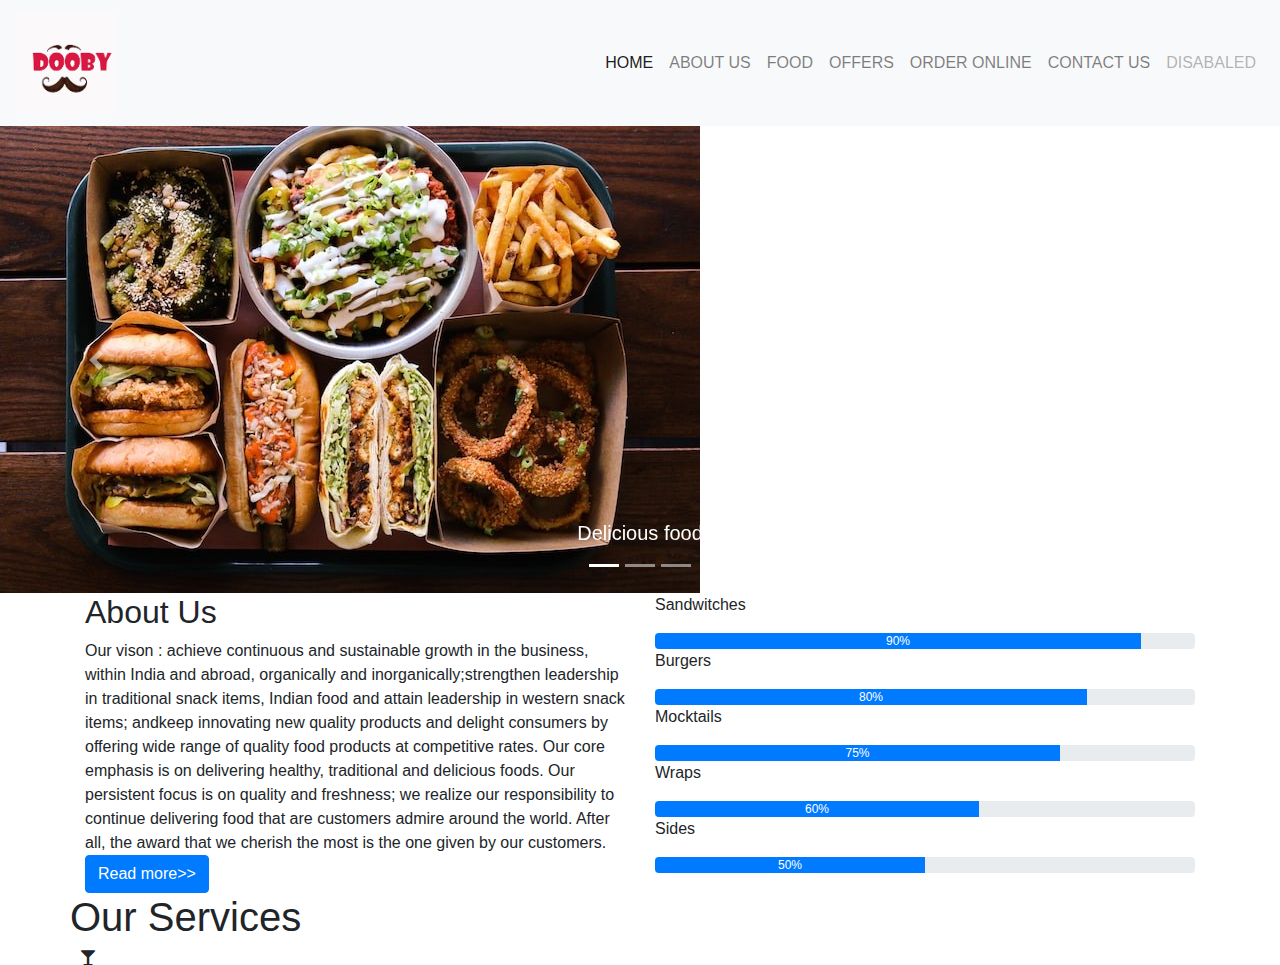
==== index.html @ 9d762636 "change of file name" ====
<html>
<head> 
<title>Restaurent Website</title>
<link rel="stylesheet" href="style1.css">
<link rel="stylesheet" href="https://stackpath.bootstrapcdn.com/bootstrap/4.4.1/css/bootstrap.min.css">
<link rel="stylesheet" href="https://stackpath.bootstrapcdn.com/font-awesome/4.7.0/css/font-awesome.min.css">
 <script src="https://code.jquery.com/jquery-3.4.1.slim.min.js"></script>
 <script src="https://cdn.jsdelivr.net/npm/popper.js@1.16.0/dist/umd/popper.min.js"></script>
 <script src="https://stackpath.bootstrapcdn.com/bootstrap/4.4.1/js/bootstrap.min.js" ></script> 


</head>
<body>
	<!--navigation bar----->
	<section id="nav-bar">
<nav class="navbar navbar-expand-lg navbar-light bg-light">
  <a class="navbar-brand" href="#"><img src="images/company2.png" height="100px" padding-left="70px"></a>
  <button class="navbar-toggler" type="button" data-toggle="collapse" data-target="#navbarNav" aria-controls="navbarNav" aria-expanded="false" aria-label="Toggle navigation">
    <span class="navbar-toggler-icon"></span>
  </button>
  <div class="collapse navbar-collapse" id="navbarNav">
    <ul class="navbar-nav ml-auto">
      <li class="nav-item active">
        <a class="nav-link" href="#"> HOME <span class="sr-only">(current)</span></a>
      </li>
      <li class="nav-item">
        <a class="nav-link" href="#">ABOUT US</a>
      </li>
      <li class="nav-item">
        <a class="nav-link" href="#">FOOD </a>
      </li>
      <li class="nav-item">
        <a class="nav-link" href="#">OFFERS</a>
      </li>
      <li class="nav-item">
        <a class="nav-link" href="#">ORDER ONLINE</a>
      </li>
      <li class="nav-item">
        <a class="nav-link" href="#">CONTACT US</a>
      </li>
      <li class="nav-item">
        <a class="nav-link disabled" href="#" tabindex="-1" aria-disabled="true">DISABALED</a>
      </li>
    </ul>
  </div>
</nav>
</section>
<!---------------slider ----->


<div id="slider">
<div id="headerSlider" class="carousel slide" data-ride="carousel">
  <ol class="carousel-indicators">
    <li data-target="#headerSlider" data-slide-to="0" class="active"></li>
    <li data-target="#headerSlider" data-slide-to="1"></li>
    <li data-target="#headerSlider" data-slide-to="2"></li>
  </ol>
  <div class="carousel-inner">
    <div class="carousel-item active">
      <img  class="d-block images-fluid" src="images/banner1.jpg" >
      <div class="carousel-caption">
      	<h5>Delicious food</h5>
    </div>
</div>
    <div class="carousel-item">
      <img class="d-block images-fluid" src="images/banner2.jpg" width="100%">
      <div class="carousel-caption">
      	<h5>Best Sandwiches</h5>
    </div>
    </div>
    <div class="carousel-item">
      <img  class="d-block images-fluid" src="images/banner3.jpg" width="100%">
      <div class="carousel-caption">
      	<h5>All types Of Mocktails</h5>
    </div>
    </div>
  </div>
  <a class="carousel-control-prev" href="#headerSlider" role="button" data-slide="prev">
    <span class="carousel-control-prev-icon" aria-hidden="true"></span>
    <span class="sr-only">Previous</span>
  </a>
  <a class="carousel-control-next" href="#headerSlider" role="button" data-slide="next">
    <span class="carousel-control-next-icon" aria-hidden="true"></span>
    <span class="sr-only">Next</span>
  </a>
</div>
</div>

<!--------About-->
<section id="about"></section>
<div class="container">
	<div class="row">
		<div class="col-md-6">
		<h2>About Us</h2>
        <div class="about-content">
        	Our vison :
        	achieve continuous and sustainable growth in the business, within India and abroad, organically and inorganically;strengthen leadership in traditional snack items, Indian food and attain leadership in western snack items; andkeep innovating new quality products and delight consumers by offering wide range of quality food products at competitive rates.
        	Our core emphasis is on delivering healthy, traditional and delicious foods. Our persistent focus is on quality and freshness; we realize our responsibility to continue delivering food that are customers admire around the world. After all, the award that we cherish the most is the one given by our customers.
        </div>
        <button type="button" class="btn btn-primary"> Read more>>
        	</button>
        </div>
        <div class="col-md-6 skills-bar">
        	<p>Sandwitches</p>
        	<div class="progress">
        	<div class="progress-bar" style="width: 90%;">90%</div>
</div>
        	<p>Burgers</p>
        	<div class="progress">
        	<div class="progress-bar" style="width: 80%;">80%</div>
</div>
        	<p>Mocktails</p>
        	<div class="progress">
        	<div class="progress-bar" style="width: 75%;">75%</div>
</div>
        	<p>Wraps</p>
        	<div class="progress">
        	<div class="progress-bar" style="width: 60%;">60%</div>
</div>
        	<p>Sides</p>
        	<div class="progress">
        	<div class="progress-bar" style="width: 50%;">50%</div>
</div>
</div>
<section id="services">
	<div class="conatiner">
	<h1>Our Services</h1>
	<div class="row services">
		<div class="col-md-3 text-center">
		<div class="icon">
			<i class="fa fa-glass" aria-hidden="true"></i>
</div>



</body>
</html>
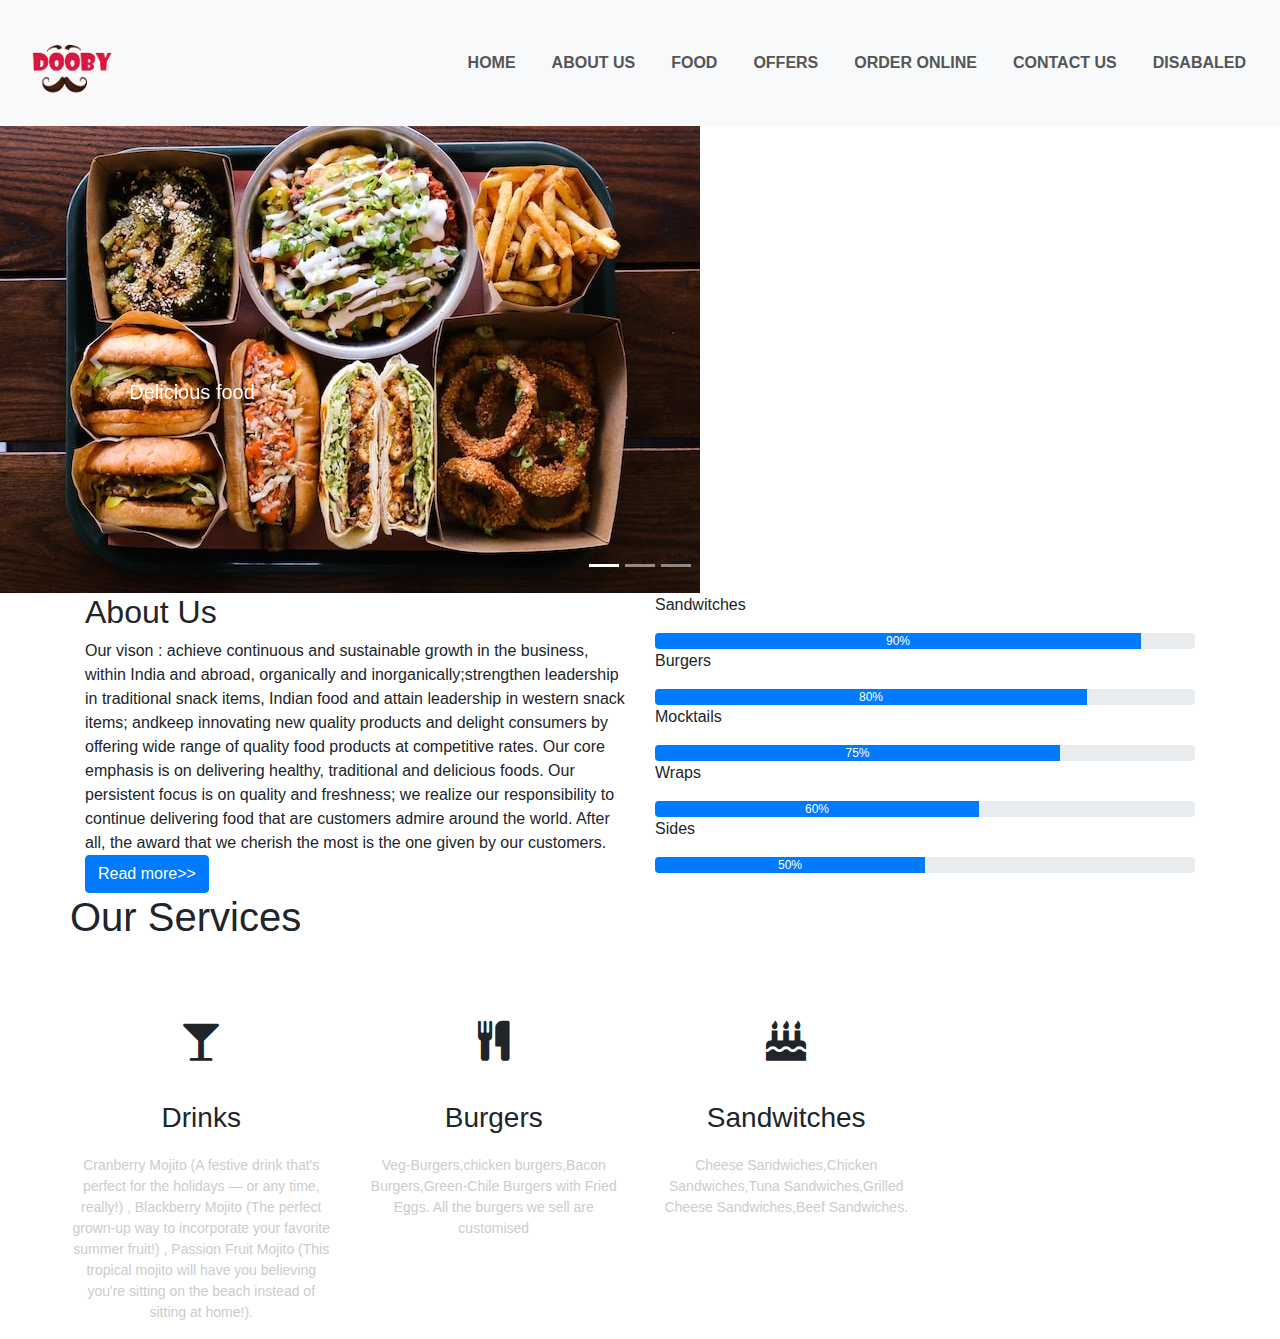
==== commit b6f915ac: "change of css name" ====
--- a/index.html
+++ b/index.html
@@ -1,7 +1,7 @@
 <html>
 <head> 
 <title>Restaurent Website</title>
-<link rel="stylesheet" href="style1.css">
+<link rel="stylesheet" href="style.css">
 <link rel="stylesheet" href="https://stackpath.bootstrapcdn.com/bootstrap/4.4.1/css/bootstrap.min.css">
 <link rel="stylesheet" href="https://stackpath.bootstrapcdn.com/font-awesome/4.7.0/css/font-awesome.min.css">
  <script src="https://code.jquery.com/jquery-3.4.1.slim.min.js"></script>
@@ -122,6 +122,7 @@
         	<div class="progress-bar" style="width: 50%;">50%</div>
 </div>
 </div>
+
 <section id="services">
 	<div class="conatiner">
 	<h1>Our Services</h1>
@@ -129,9 +130,25 @@
 		<div class="col-md-3 text-center">
 		<div class="icon">
 			<i class="fa fa-glass" aria-hidden="true"></i>
+    </div>
+    <h3>Drinks</h3>
+    <p>Cranberry Mojito (A festive drink that's perfect for the holidays — or any time, really!) , Blackberry Mojito (The perfect grown-up way to incorporate your favorite summer fruit!) , Passion Fruit Mojito (This tropical mojito will have you believing you're sitting on the beach instead of sitting at home!).</p>
+
 </div>
+<div class="col-md-3 text-center">
+    <div class="icon">
+      <i class="fa fa-cutlery" aria-hidden="true"></i>
+    </div>
+    <h3>Burgers</h3>
+    <p>Veg-Burgers,chicken burgers,Bacon Burgers,Green-Chile Burgers with Fried Eggs. All the burgers we sell are customised</p>
 
-
-
+</div>
+<div class="col-md-3 text-center">
+    <div class="icon">
+      <i class="fa fa-birthday-cake" aria-hidden="true"></i>
+    </div>
+    <h3>Sandwitches</h3>
+    <p>Cheese Sandwiches,Chicken Sandwiches,Tuna Sandwiches,Grilled Cheese Sandwiches,Beef Sandwiches.</p>
+</div>
 </body>
 </html>--- a/style.css
+++ b/style.css
@@ -0,0 +1,66 @@
+/*---------Navigation----*/
+#nav-bar
+{
+  position: sticky;
+  top: 0;
+  z-index :10;
+}
+.navbar-nav li
+{
+	padding:0 10px;
+
+}
+.navbar-nav li a
+{
+	float: right;
+	text-align: left;
+
+}
+#nav-bar ul li a:hover{
+	color: #007bff!important;
+}
+.navbar
+ {
+ 	background: #fff;
+ }
+ .navbar-toggler
+ {
+ 	border: none!important;
+ }
+ .nav-link
+ {
+ color: #555!important;
+ font-weight: 600;
+ font-size: 16px;
+}
+
+
+/*-----Slider--*/
+#slider
+{
+	width: 100%;
+}
+.carousel-caption
+{
+	top: 50% ;
+	transform: translate(-50%);
+	bottom: initial !important;
+}
+.services
+{
+	margin-top:40px;
+}
+.icon
+{
+	font-size:40px;
+	margin:20px auto;
+	padding:20px;
+	border:1 px solid #fff;
+	border radius:50%;
+}
+#services p
+{
+	font-size:14px;
+	margin-top:20px;
+	color:#ccc;
+}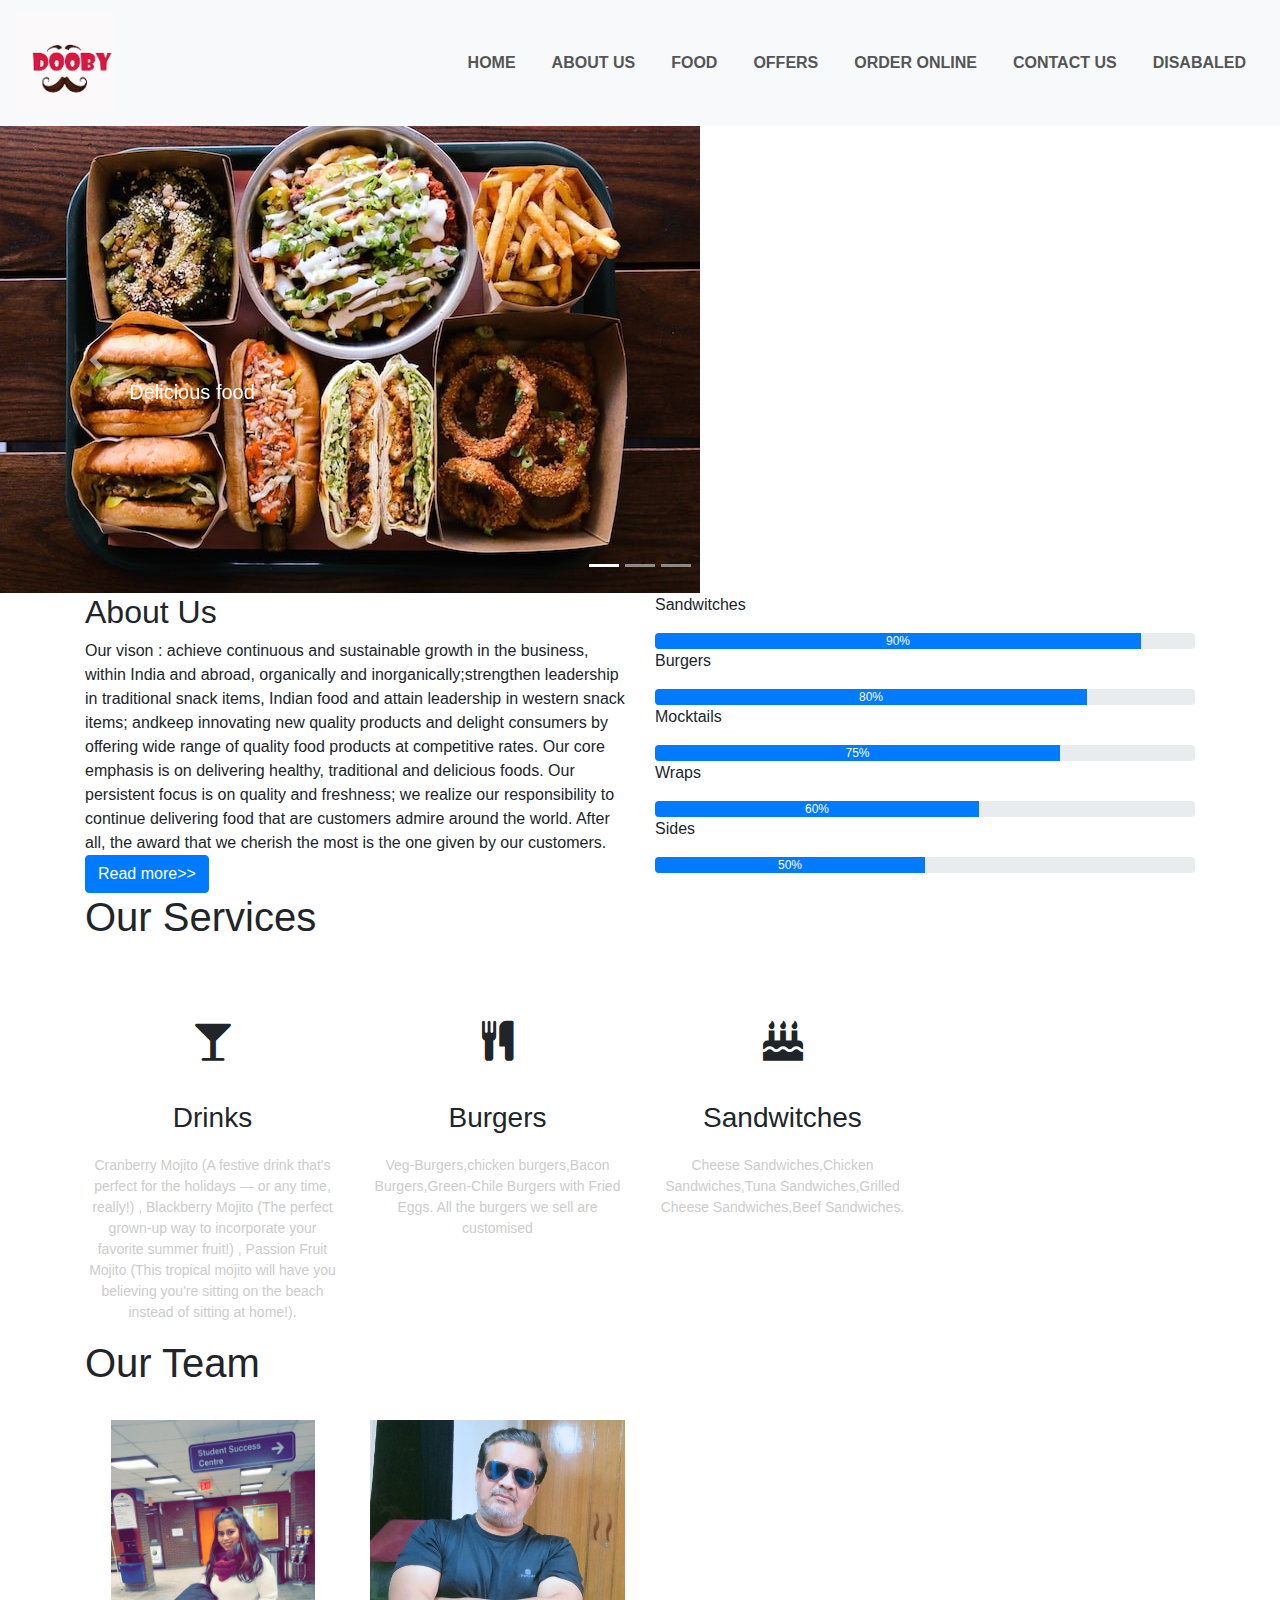
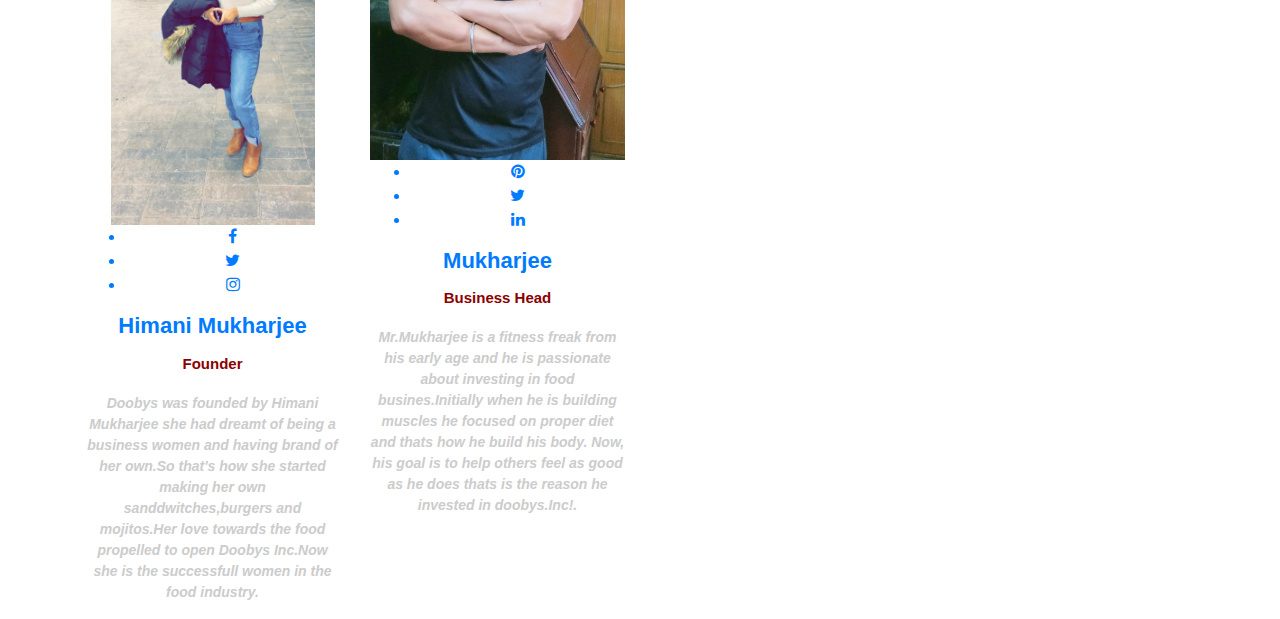
==== commit c3cf960a: "check" ====
--- a/index.html
+++ b/index.html
@@ -124,7 +124,7 @@
 </div>
 
 <section id="services">
-	<div class="conatiner">
+	<div class="container">
 	<h1>Our Services</h1>
 	<div class="row services">
 		<div class="col-md-3 text-center">
@@ -149,6 +149,55 @@
     </div>
     <h3>Sandwitches</h3>
     <p>Cheese Sandwiches,Chicken Sandwiches,Tuna Sandwiches,Grilled Cheese Sandwiches,Beef Sandwiches.</p>
+
+</div>
+</div>
+</div>
+</section>
+<!------------------------Team Members------->
+<section id="team">
+  <div class="container">
+    <h1>Our Team</h1>
+<div class="row">
+  <div class="col-md-3 profile-pic text-center">
+  <div class="images-box">
+    <img src="images/team.jpg" class="img-responsive" width="80%">
+    <ul>
+      <a href="https://www.facebook.com/himani.mukherjee.7"><li><i class="fa fa-facebook"></i></li></a>
+      <a href="#"><li><i class="fa fa-twitter"></i></li></a>
+      <a href="https://www.instagram.com/himanimukherj/"><li><i class="fa fa-instagram"></i></li></a>
+
+</ul>
+</div>
+<h2>Himani Mukharjee</h2>
+<h3> Founder </h3>
+<div class="para">
+<p>Doobys was founded by Himani Mukharjee she had dreamt of being a business women and having brand of her own.So that's how she started making her own sanddwitches,burgers and mojitos.Her love towards the food propelled to open Doobys Inc.Now she is the successfull women in the food industry.</p>
+</div>
+</div>
+<div class="col-md-3 profile-pic text-center">
+  <div class="images-box">
+    <img src="images/hdad.jpg" class="img-responsive" width="100%">
+    <ul>
+      <a href="#"><li><i class="fa fa-pinterest"></i></li></a>
+      <a href="#"><li><i class="fa fa-twitter"></i></li></a>
+      <a href="#"><li><i class="fa fa-linkedin"></i></li></a>
+
+</ul>
+<h2>Mukharjee </h2>
+<h3> Business Head</h3>
+<div class ="para">
+  <p>Mr.Mukharjee is a fitness freak from his early age and he is passionate about investing in food busines.Initially when he is building muscles he focused on proper diet and thats how he build his body. Now, his goal is to help others feel as good as he does thats is the reason he invested in doobys.Inc!.</p>
+</div>
+
+
+
+
+</div>
+</div>
+</section>
+</div>
+</div>
 </div>
 </body>
 </html>--- a/style.css
+++ b/style.css
@@ -63,4 +63,58 @@
 	font-size:14px;
 	margin-top:20px;
 	color:#ccc;
-}+}
+.services .col-md-3:hover
+{
+	background: #007bff;
+	cursor:pointer;
+	transition:0.7s;
+
+}
+.profile-pic
+{
+	margin-top:25px;
+
+}
+.profile-pic .img-box
+{
+opacity: 1;
+display: block;
+position: relative;
+}
+.profile-pic .img-box img:hover
+{
+	filter:grayscale(0);
+	cursor:pointer;
+
+}
+.profile-pic h2
+{
+	font-size:22px;
+	font-weight: bold;
+	margin-top: 15px;
+	color: #007bff !important;
+
+}
+.profile-pic h3
+{
+	font-size:15px;
+	font-weight: bold;
+	margin-top: 15px;
+	color:8B0000;
+}
+.para p
+{
+	font-size:15 px;
+	font-style: oblique;
+	font-weight:bold;
+    cursor:pointer;
+}
+#team p
+{
+	font-size:14px;
+	margin-top:20px;
+	color:#ccc;
+}
+
+
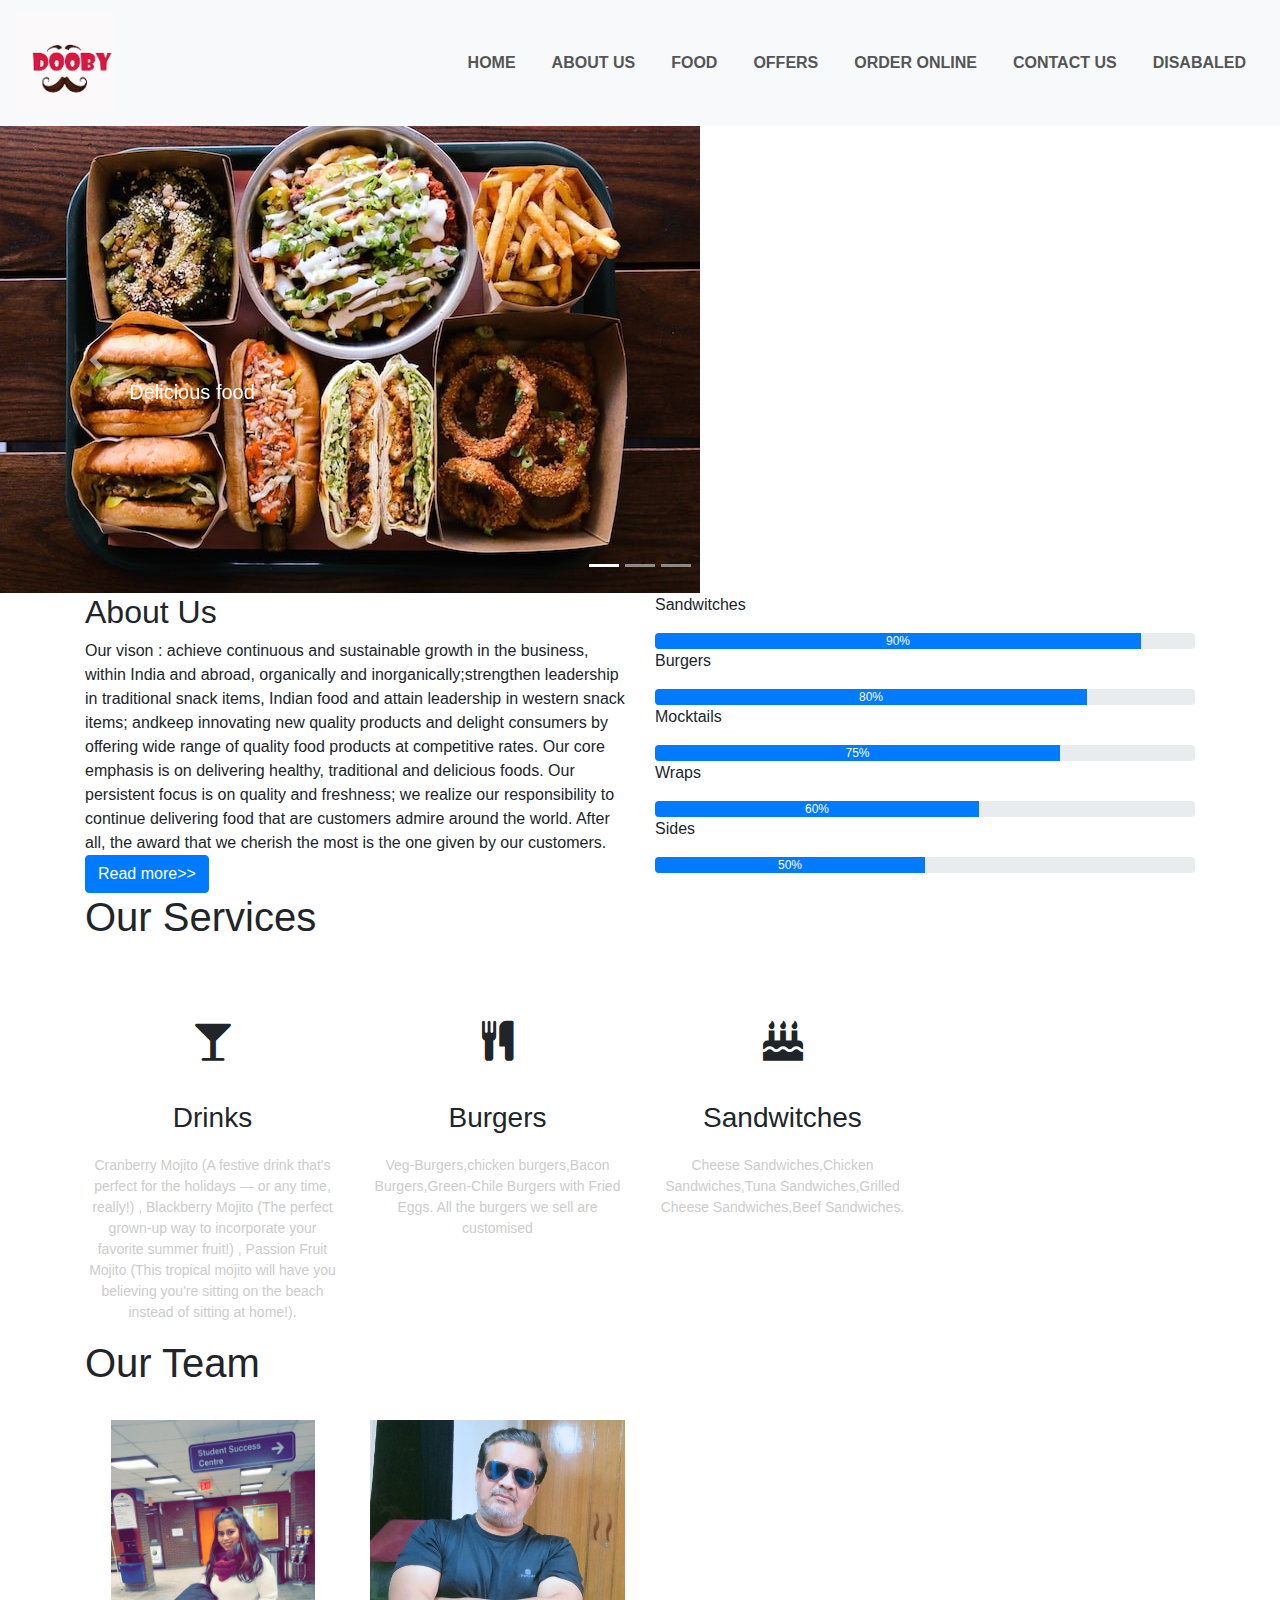
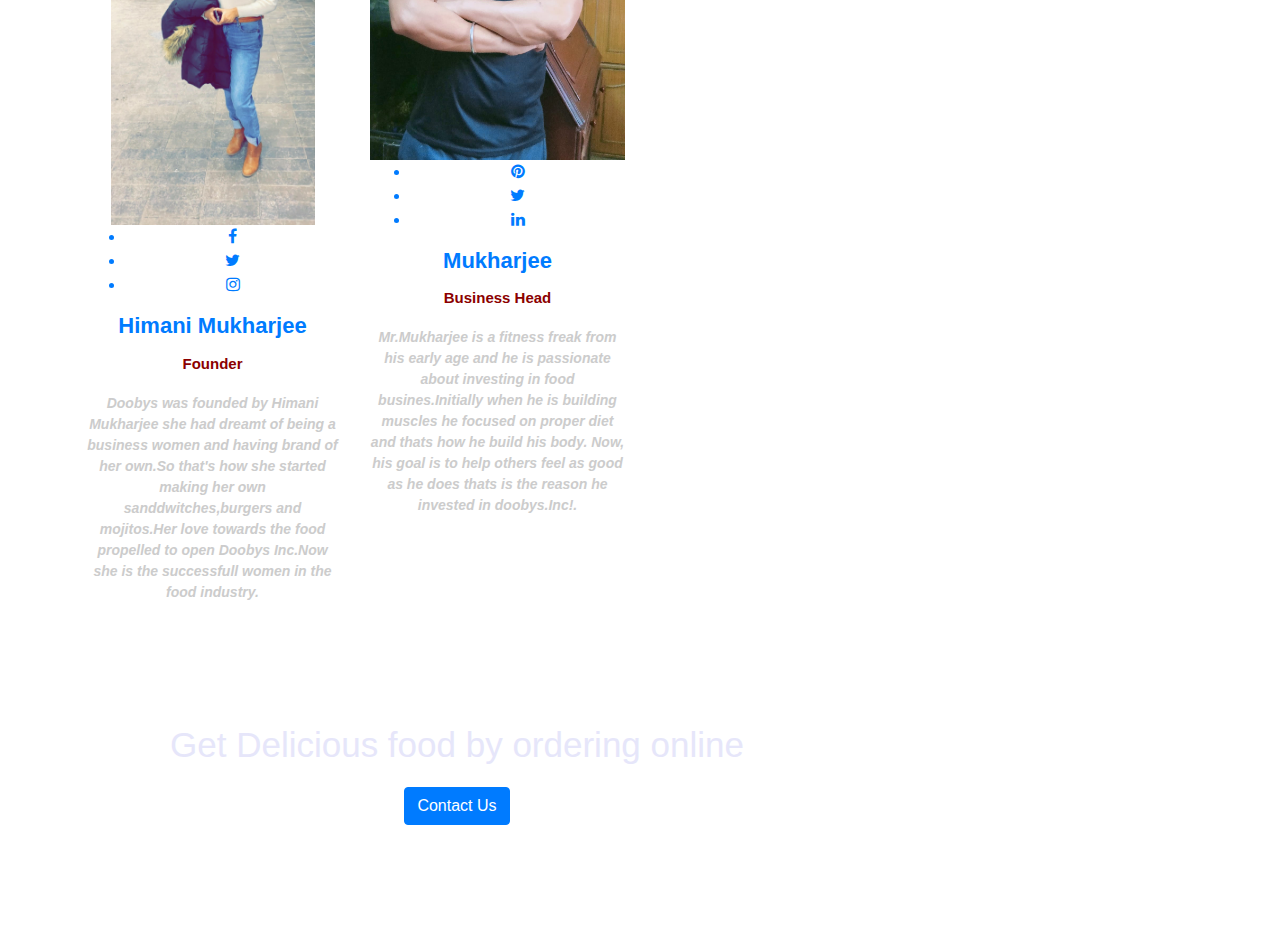
==== commit 519d2241: "menu list" ====
--- a/index.html
+++ b/index.html
@@ -189,15 +189,15 @@
 <div class ="para">
   <p>Mr.Mukharjee is a fitness freak from his early age and he is passionate about investing in food busines.Initially when he is building muscles he focused on proper diet and thats how he build his body. Now, his goal is to help others feel as good as he does thats is the reason he invested in doobys.Inc!.</p>
 </div>
-
-
-
-
-</div>
-</div>
-</section>
-</div>
-</div>
-</div>
+</div>
+</div>
+</section>
+<!-----------Promo------>
+<section id="promo">
+  <div class="containeer">
+    <p> Get Delicious food by ordering online </p>
+    <a href="out.html" class="btn btn-primary">Contact Us</a>
+  </div>
+</section>
 </body>
 </html>--- a/style.css
+++ b/style.css
@@ -117,4 +117,26 @@
 	color:#ccc;
 }
 
+.img-box ul, .img-box ul li
+{
+	transition:0.5s;
 
+}
+
+/*--------promo-----*/
+#promo
+{
+	background-image: linear-gradient(rgba(0,0,0,0.7),rgba(0,0,0,0.7)),url(images/promo.jpg);
+	background-size: cover;
+	background-position:center;
+	color:#E6E6FA;
+	background-attachment:fixed;
+	text-align:center;
+	padding: 100px;
+	font-family:sans-serif;
+	font-size:35px;
+}
+.promo  p
+{
+	background-image: #E6E6FA;
+}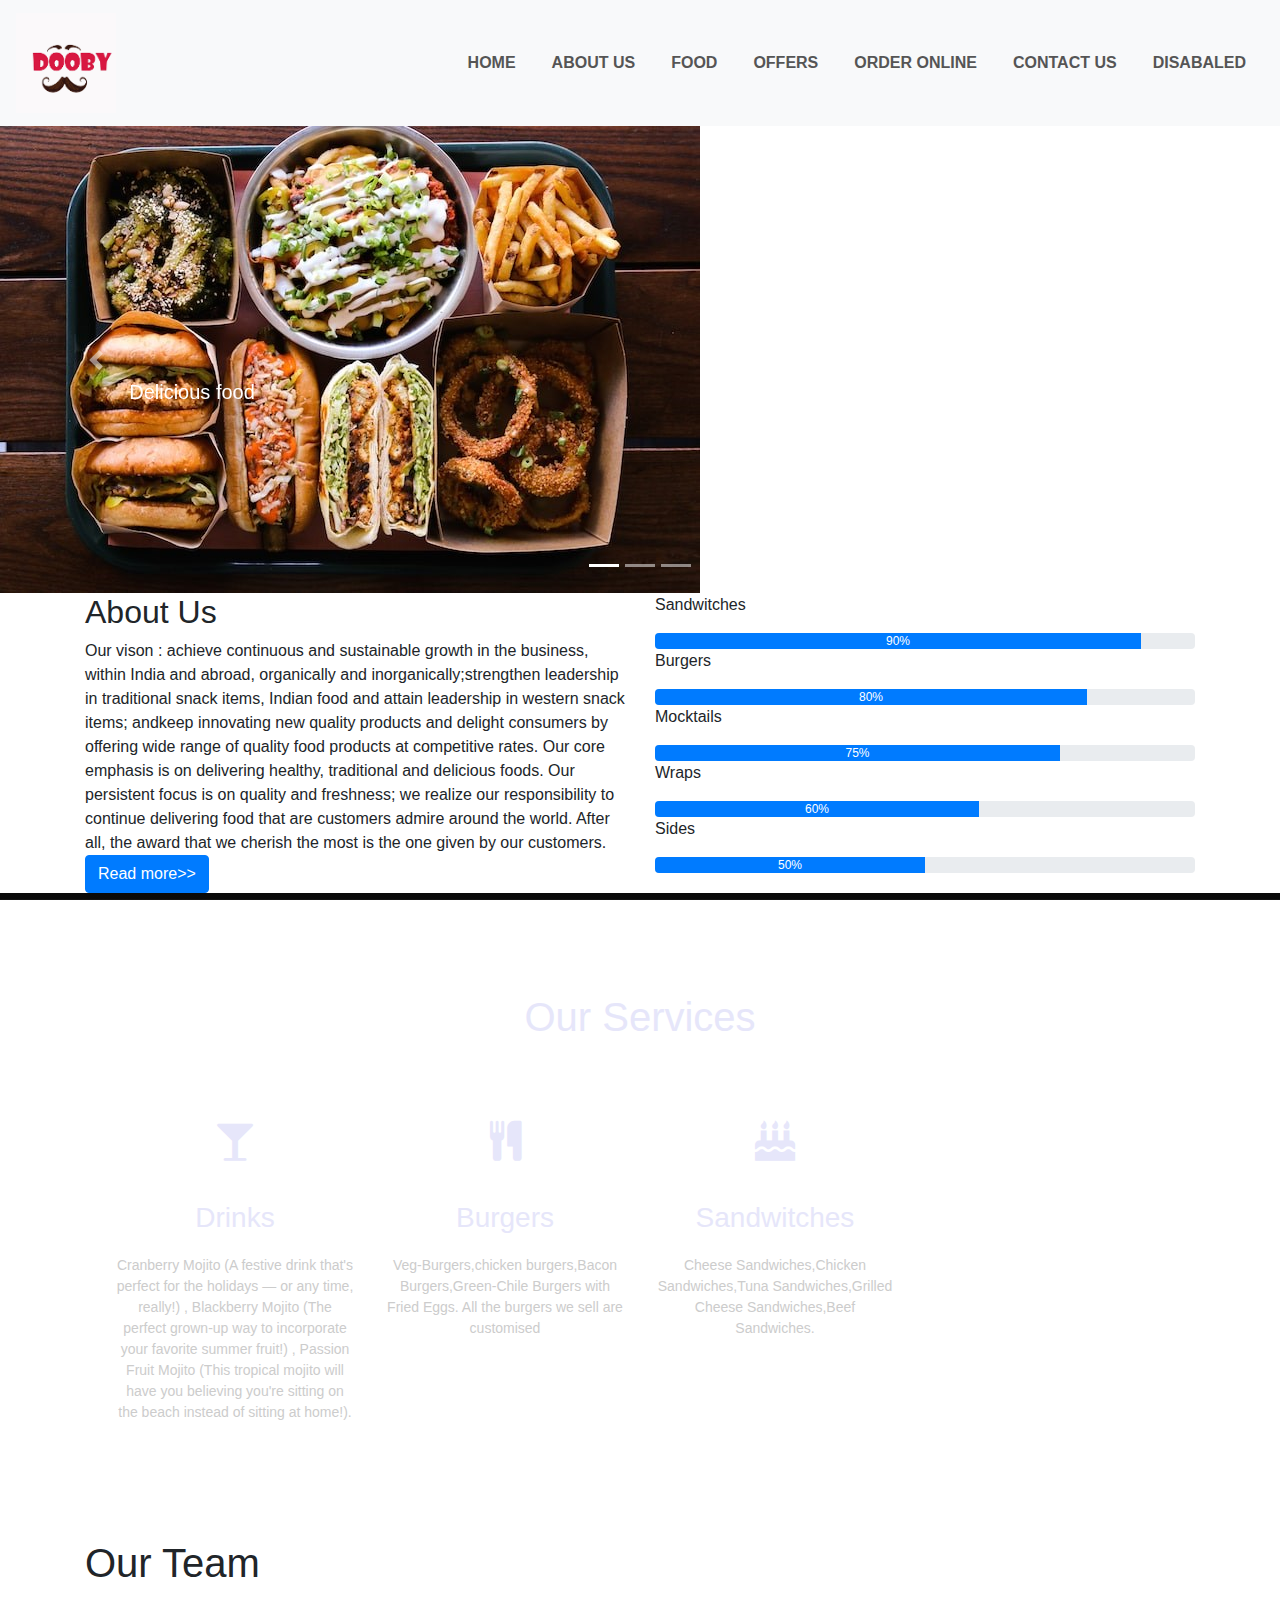
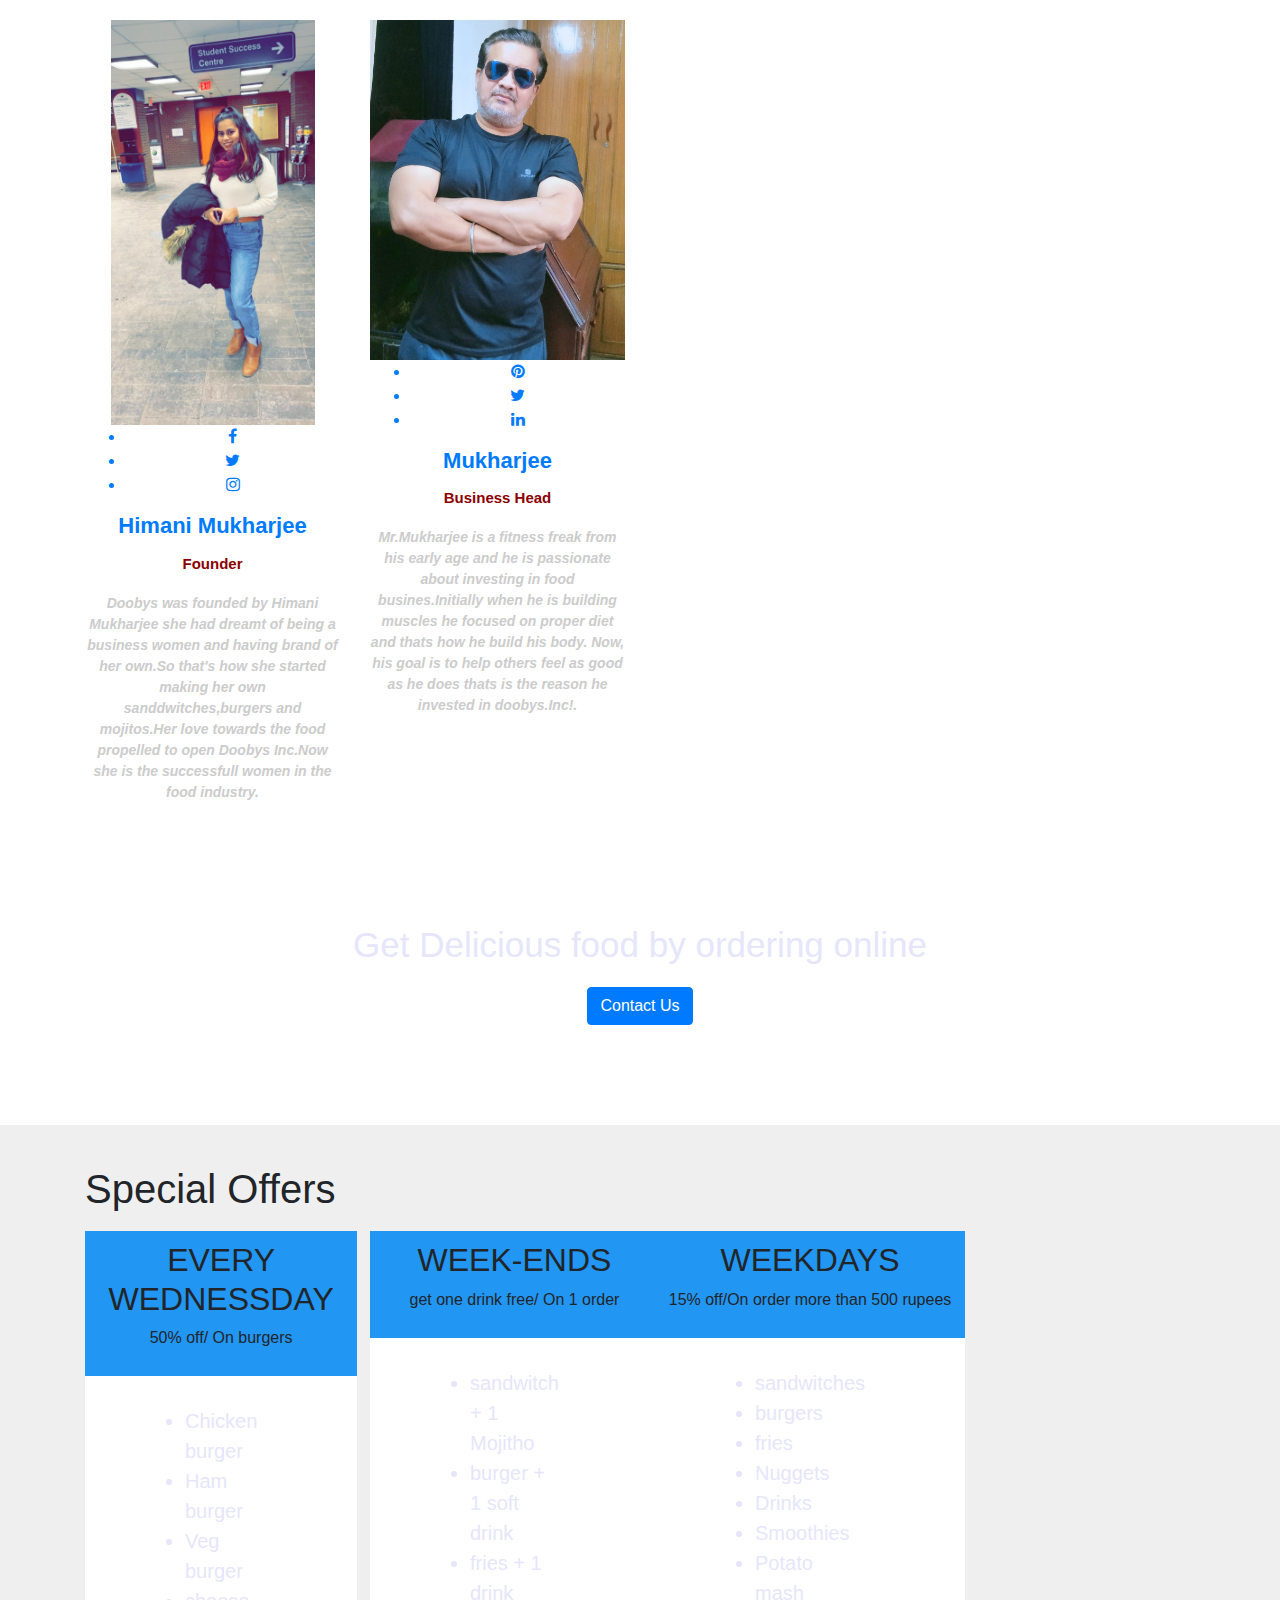
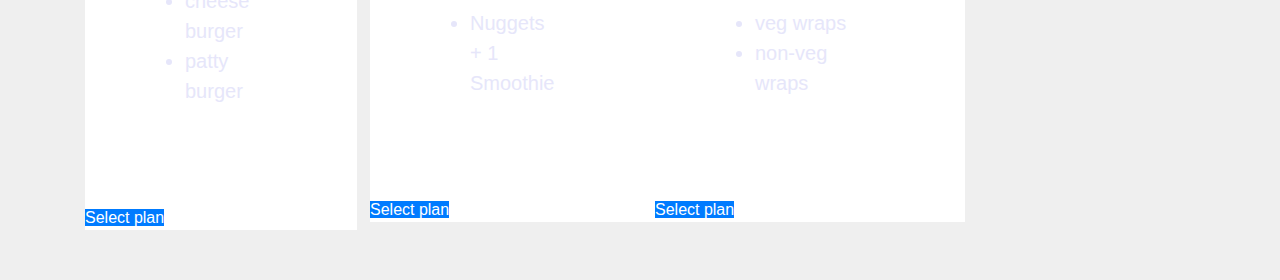
==== commit 15950d26: "addeed contact and order online coloum" ====
--- a/index.html
+++ b/index.html
@@ -87,7 +87,7 @@
 </div>
 
 <!--------About-->
-<section id="about"></section>
+<section id="about">
 <div class="container">
 	<div class="row">
 		<div class="col-md-6">
@@ -122,7 +122,10 @@
         	<div class="progress-bar" style="width: 50%;">50%</div>
 </div>
 </div>
-
+</div>
+</div>
+</section>
+<!------Our services---------------------->
 <section id="services">
 	<div class="container">
 	<h1>Our Services</h1>
@@ -199,5 +202,77 @@
     <a href="out.html" class="btn btn-primary">Contact Us</a>
   </div>
 </section>
+
+<!-----------Special Offers------->
+<section id ="price">
+  <div class="container">
+    <h1>Special Offers</h1>
+    <div class="row">
+      <div class="col-md-3">
+      <div class="single-price">
+        <div class="price-head">
+          <h2>EVERY WEDNESSDAY</h2>
+          <p>50% off/ <span>On burgers</span></p>
+        </div>
+        <div class="price-content">
+          <ul>
+            <li>Chicken burger</li>
+            <li>Ham burger</li>
+            <li>Veg burger</li> 
+            <li>cheese burger</li>
+            <li>patty burger</li>
+          </ul>
+        </div>
+        <div class="price-button">
+        <a class="buy-Button btn-primary" href="out.html"> Select plan</a>
+      </div>
+       </div>
+  </div>
+ <div class="col-md-3">
+      <div class="single-price">
+        <div class="price-head">
+          <h2>WEEK-ENDS</h2>
+          <p>get one drink free/ <span>On 1 order</span></p>
+        </div>
+        <div class="price-content" font-size="10 px">
+          <ul>
+            <li>sandwitch + 1 Mojitho</li>
+            <li>burger + 1 soft drink</li>
+            <li>fries + 1 drink</li> 
+            <li>Nuggets + 1 Smoothie</li>
+          </ul>
+        </div>
+        <div class="price-button">
+        <a class="buy-Button btn-primary" href="out.html"> Select plan</a>
+      </div>
+    </div>
+</div>
+    <div class="col-md-3">
+      <div class="single-price">
+        <div class="price-head">
+          <h2>WEEKDAYS</h2>
+          <p>15% off/<span>On order more than 500 rupees</span></p>
+        </div>
+        <div class="price-content" font-size="10 px">
+          <ul>
+            <li>sandwitches</li>
+            <li>burgers</li>
+            <li>fries</li> 
+            <li>Nuggets</li>
+            <li>Drinks</li>
+            <li>Smoothies</li>
+            <li>Potato mash</li>
+            <li>veg wraps</li>
+            <li>non-veg wraps</li>
+          </ul>
+        </div>
+        <div class="price-button">
+        <a class="buy-Button btn-primary" href="out.html">Select plan</a>
+      </div>
+    </div>
+  </div>
+</div>
+</div>
+</section>
 </body>
 </html>--- a/style.css
+++ b/style.css
@@ -33,8 +33,6 @@
  font-weight: 600;
  font-size: 16px;
 }
-
-
 /*-----Slider--*/
 #slider
 {
@@ -45,6 +43,18 @@
 	top: 50% ;
 	transform: translate(-50%);
 	bottom: initial !important;
+}
+#services
+{
+	background-image: linear-gradient(rgba(0,0,0,0.7),rgba(0,0,0,0.7)),url(images/promo.jpg);
+	background-size: cover;
+	background-position:center;
+	color:#E6E6FA;
+	background-attachment:fixed;
+	text-align:center;
+	padding: 100px;
+	font-family:sans-serif;
+	font-size:35px;
 }
 .services
 {
@@ -136,7 +146,48 @@
 	font-family:sans-serif;
 	font-size:35px;
 }
-.promo  p
+ /*****Offers*****/
+ #price
+ {
+ 	padding: 40px 0;
+ 	background: #efefef;
+
+ }
+.single-price
 {
-	background-image: #E6E6FA;
+	margin: 10px auto;
+	display:inline;
+	float: left;
+	background-color:#fff;
+	transition:0.5s;
+}
+.single-price:hover
+{
+	box-shadow:0 2px 20px #333;
+}
+.price-head
+{
+	background-color: #2196f3;
+	display:inline;
+	float:left;
+	padding:10px 5px;
+	text-align:center;
+	width: 100%;
+}
+ .price-content 
+{
+background-image: linear-gradient(rgba(0,0,0,0.7),rgba(0,0,0,0.7)),url(images/food.jpg);
+	background-size: cover;
+	background-position:center;
+	color:#E6E6FA;
+	background-attachment:fixed;
+	padding: 100px;
+	text-align: left;
+	font-size:20px;
+}
+.price-content ul
+{
+	display:inline;
+	text-align:left;
+	position:static;
 }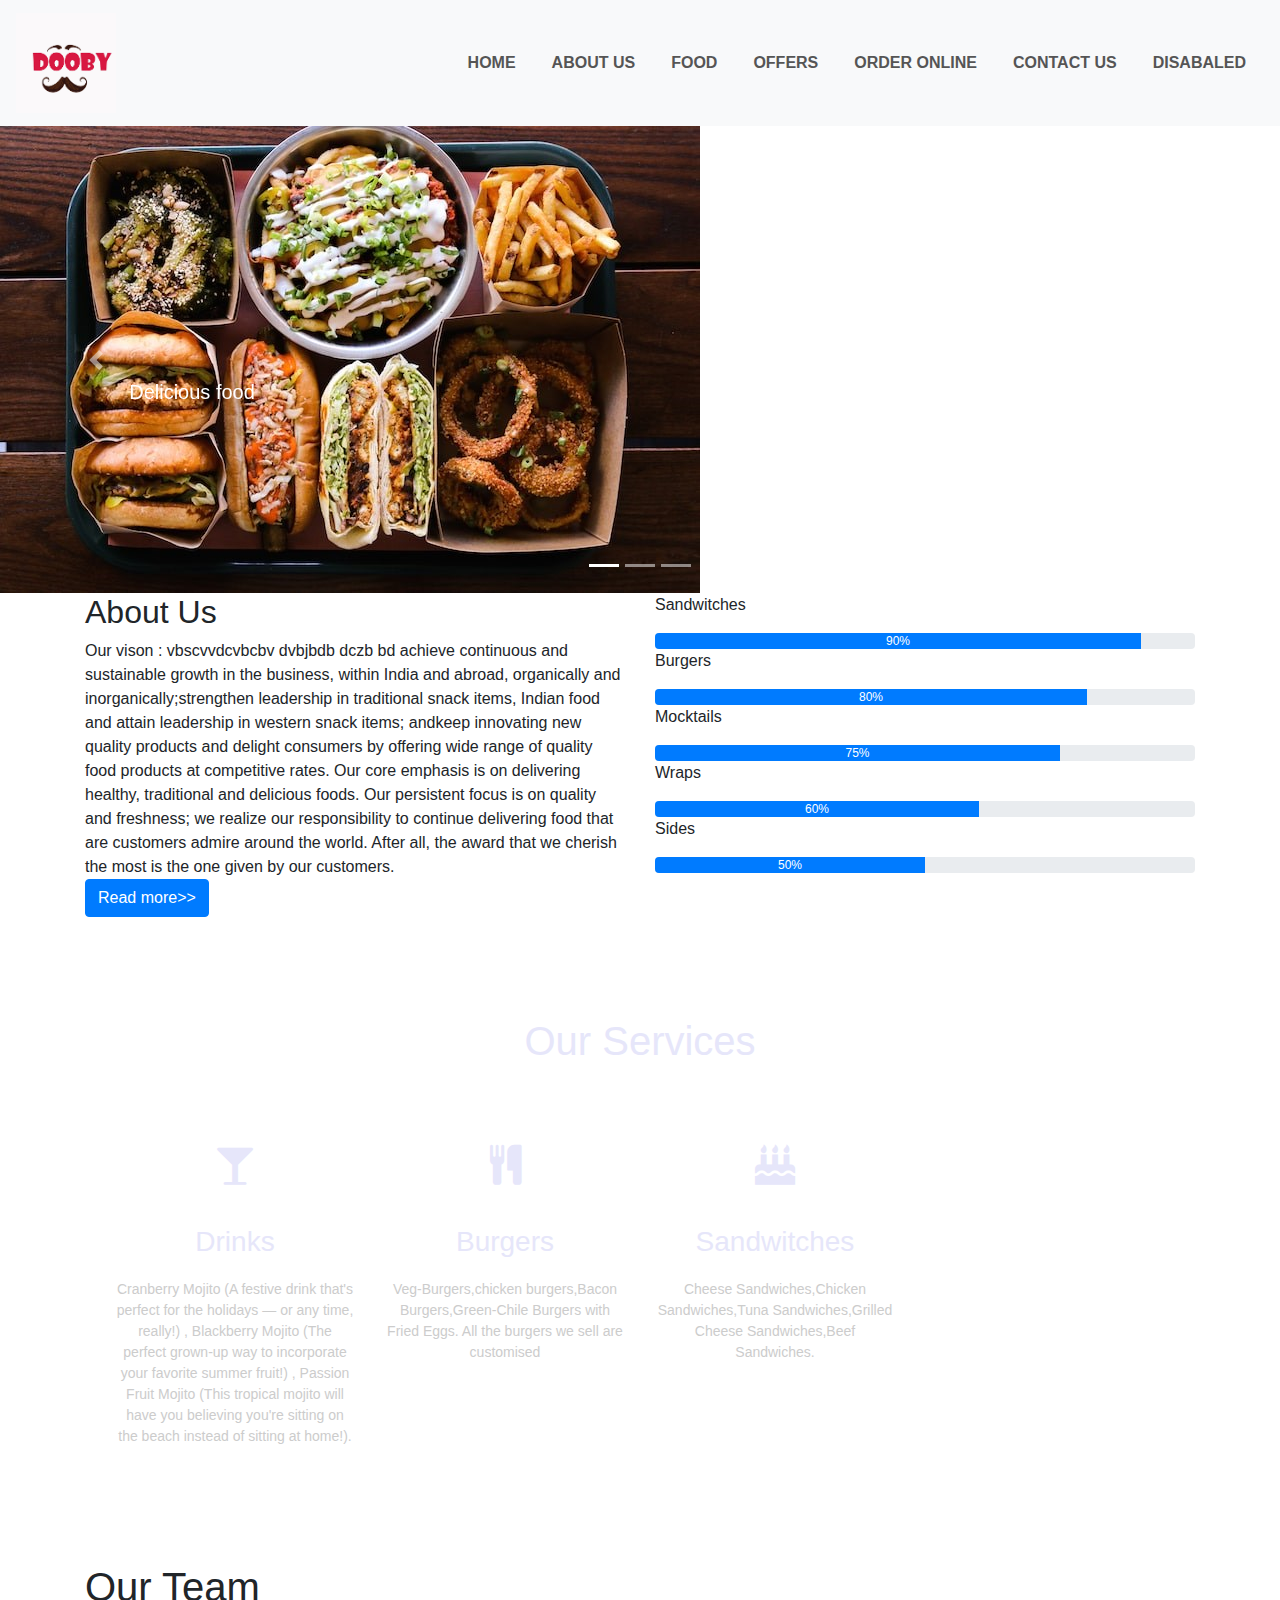
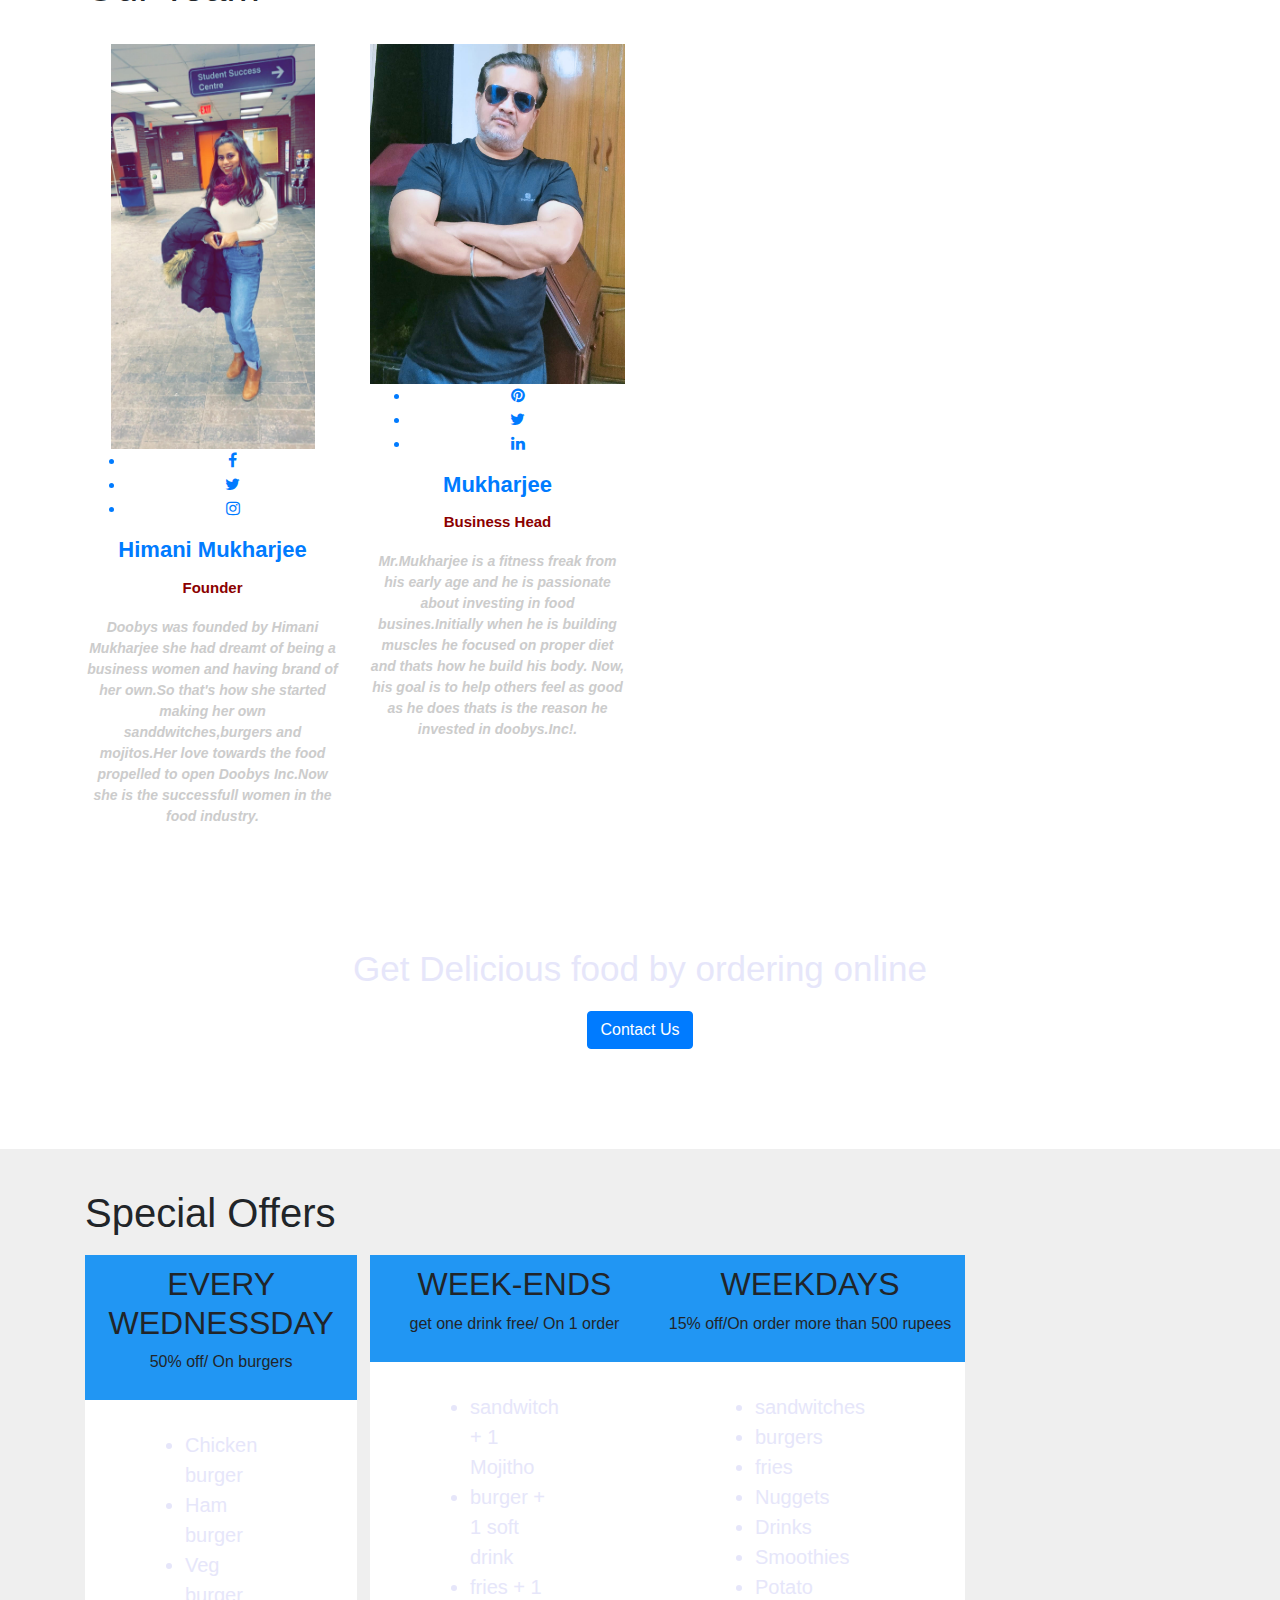
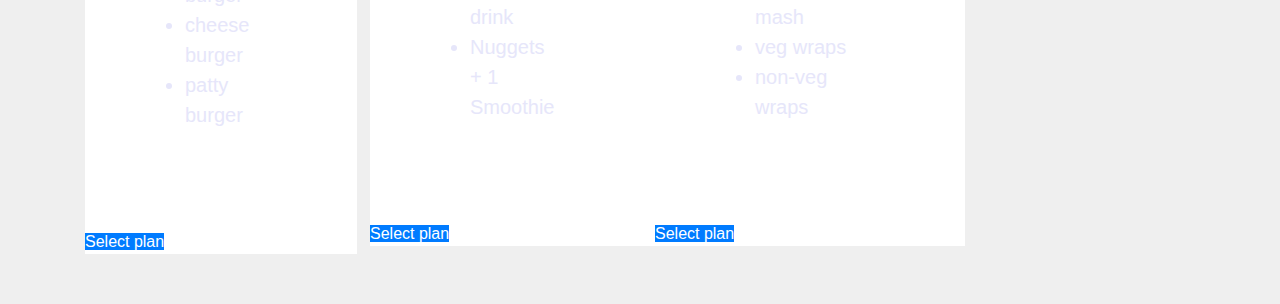
==== commit 028029c2: "added some random words" ====
--- a/index.html
+++ b/index.html
@@ -94,6 +94,7 @@
 		<h2>About Us</h2>
         <div class="about-content">
         	Our vison :
+          vbscvvdcvbcbv dvbjbdb dczb bd
         	achieve continuous and sustainable growth in the business, within India and abroad, organically and inorganically;strengthen leadership in traditional snack items, Indian food and attain leadership in western snack items; andkeep innovating new quality products and delight consumers by offering wide range of quality food products at competitive rates.
         	Our core emphasis is on delivering healthy, traditional and delicious foods. Our persistent focus is on quality and freshness; we realize our responsibility to continue delivering food that are customers admire around the world. After all, the award that we cherish the most is the one given by our customers.
         </div>
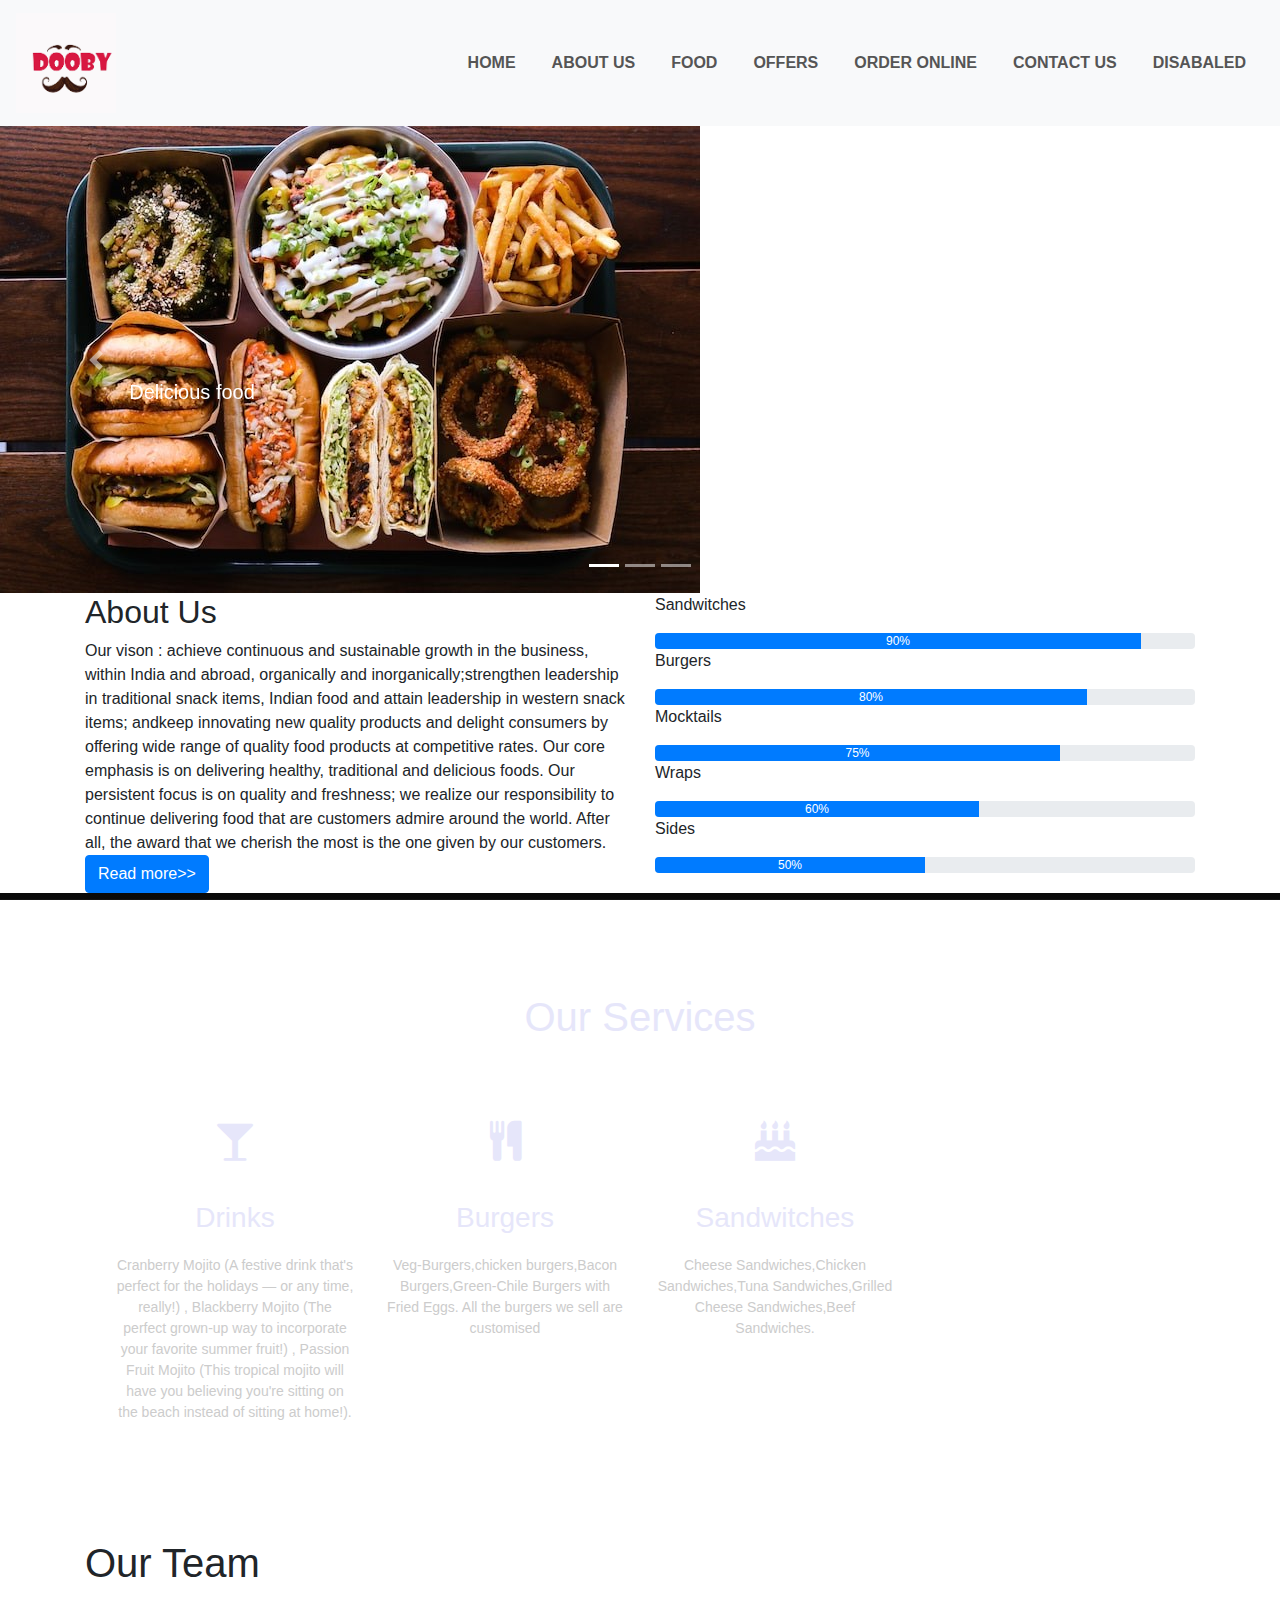
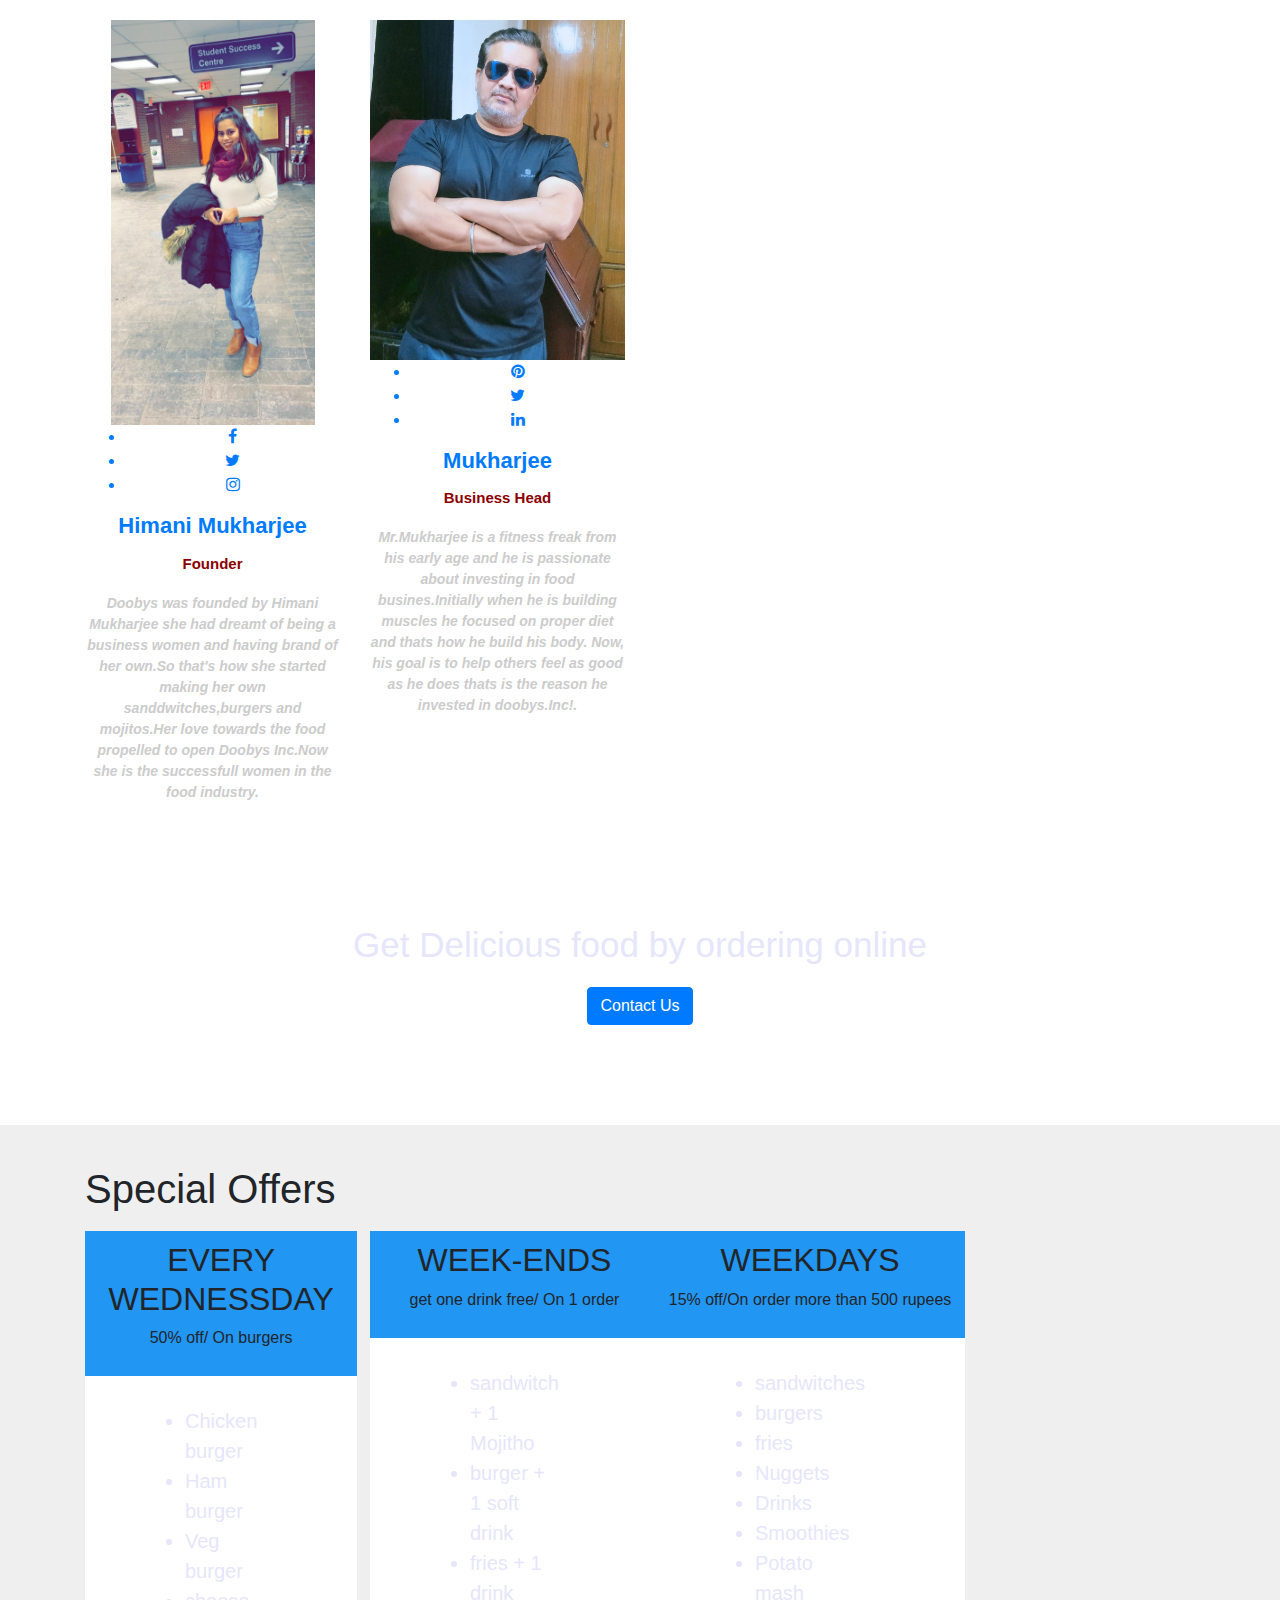
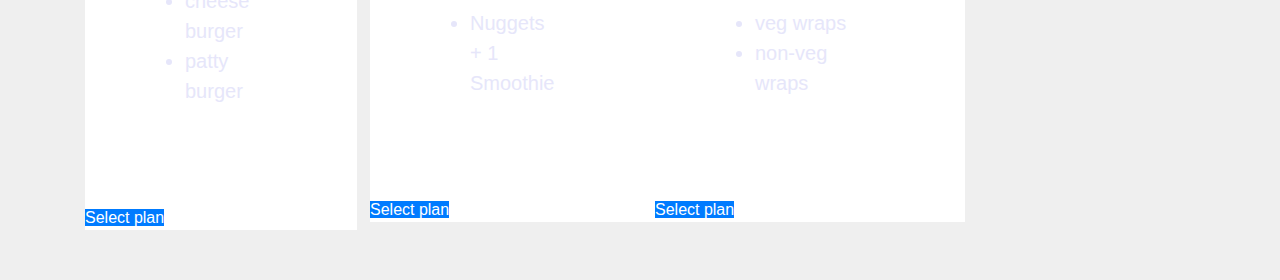
==== commit bb436c4f: "edit" ====
--- a/index.html
+++ b/index.html
@@ -94,7 +94,6 @@
 		<h2>About Us</h2>
         <div class="about-content">
         	Our vison :
-          vbscvvdcvbcbv dvbjbdb dczb bd
         	achieve continuous and sustainable growth in the business, within India and abroad, organically and inorganically;strengthen leadership in traditional snack items, Indian food and attain leadership in western snack items; andkeep innovating new quality products and delight consumers by offering wide range of quality food products at competitive rates.
         	Our core emphasis is on delivering healthy, traditional and delicious foods. Our persistent focus is on quality and freshness; we realize our responsibility to continue delivering food that are customers admire around the world. After all, the award that we cherish the most is the one given by our customers.
         </div>
